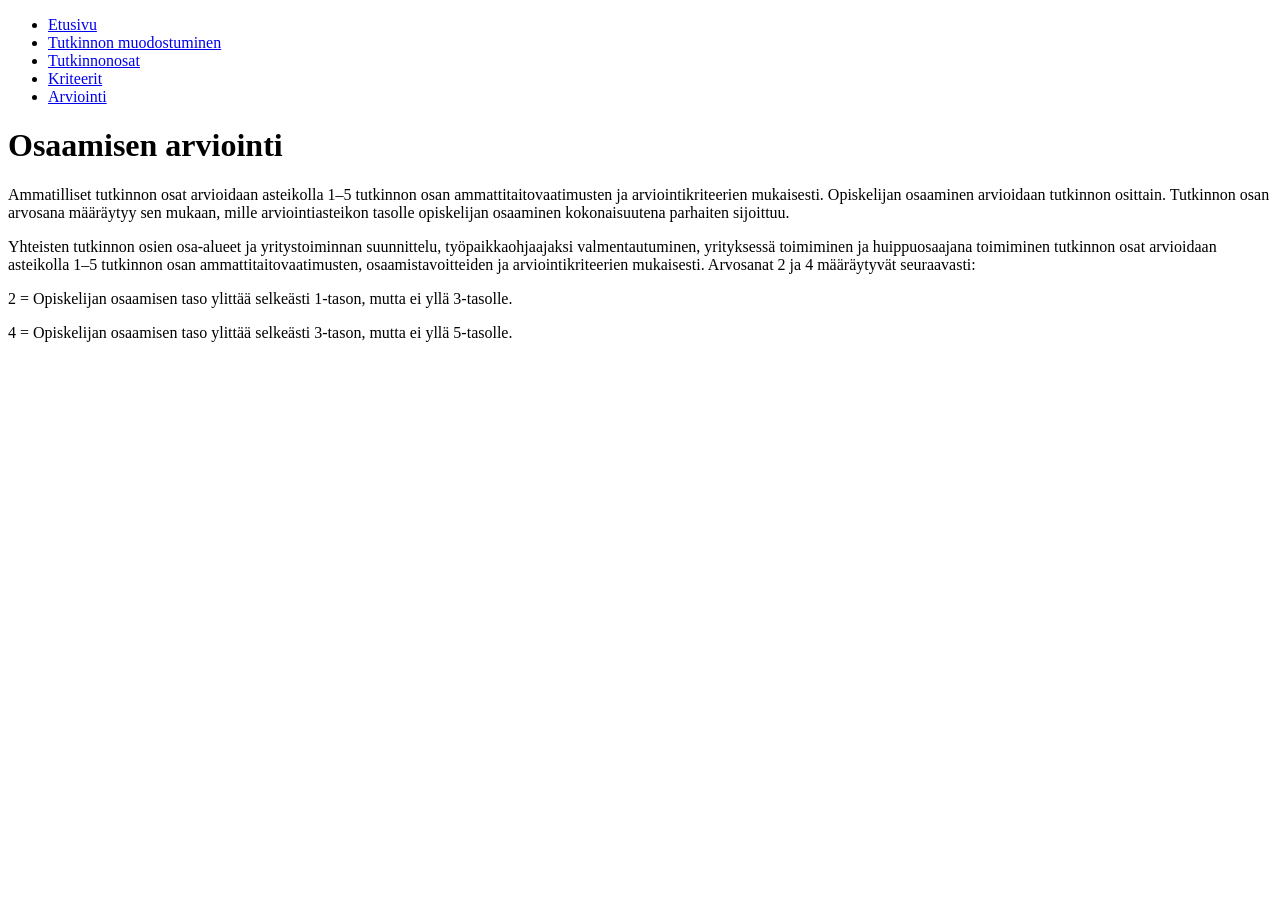
==== arviointi.html @ 98d53264 "Html pohja ja bootstrap index.htmllään" ====
<!DOCTYPE html>
<html lang="fi">
<head>
    <meta charset="UTF-8">
    <meta name="viewport" content="width=device-width, initial-scale=1.0">
    <title>Arviointi</title>
    <link rel="stylesheet" href="style.css">
</head>
<body>

    <header>
        <nav>
            <ul>
                <li><a href="index.html">Etusivu</a></li>
                <li><a href="tutkinnonmuodostuminen.html">Tutkinnon muodostuminen</a></li>
                <li><a href="tutkinnonosat.html">Tutkinnonosat</a></li>
                <li><a href="kriteerit.html">Kriteerit</a></li>
                <li><a href="arviointi.html">Arviointi</a></li>
            </ul>
        </nav>
    </header>

    <main>
        <h1>Osaamisen arviointi</h1>

        <p>Ammatilliset tutkinnon osat arvioidaan asteikolla 1–5 tutkinnon osan ammattitaitovaatimusten ja arviointikriteerien mukaisesti. Opiskelijan osaaminen arvioidaan tutkinnon osittain. Tutkinnon osan arvosana määräytyy sen mukaan, mille arviointiasteikon tasolle opiskelijan osaaminen kokonaisuutena parhaiten sijoittuu.</p>

        <p>Yhteisten tutkinnon osien osa-alueet ja yritystoiminnan suunnittelu, työpaikkaohjaajaksi valmentautuminen, yrityksessä toimiminen ja huippuosaajana toimiminen tutkinnon osat arvioidaan asteikolla 1–5 tutkinnon osan ammattitaitovaatimusten, osaamistavoitteiden ja arviointikriteerien mukaisesti. Arvosanat 2 ja 4 määräytyvät seuraavasti:</p>

        <p>2 = Opiskelijan osaamisen taso ylittää selkeästi 1-tason, mutta ei yllä 3-tasolle.</p>

        <p>4 = Opiskelijan osaamisen taso ylittää selkeästi 3-tason, mutta ei yllä 5-tasolle.</p>
    </main>

</body>
</html>
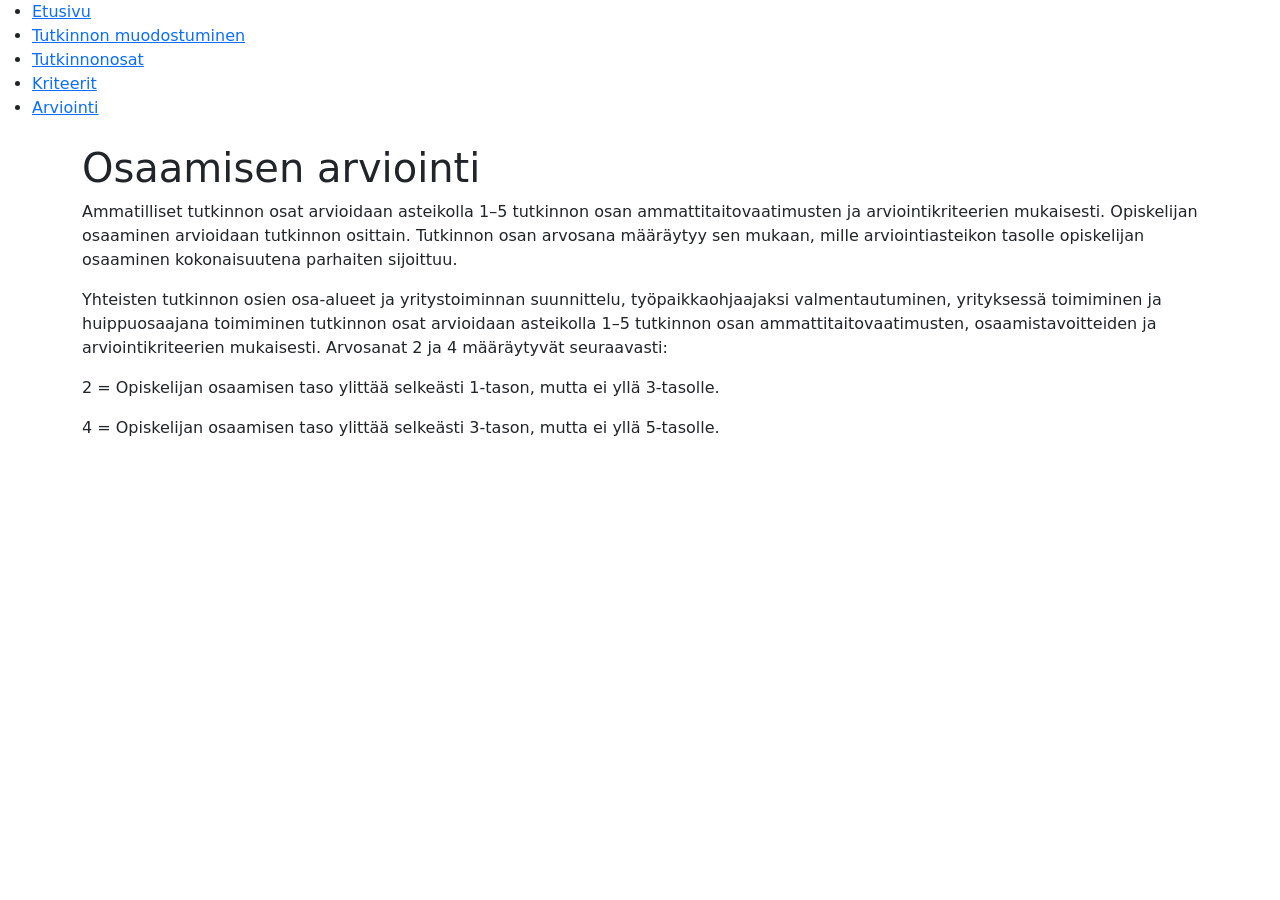
==== commit 2ab20214: "Bootstrap linkitys lopuille sivuille" ====
--- a/arviointi.html
+++ b/arviointi.html
@@ -4,7 +4,7 @@
     <meta charset="UTF-8">
     <meta name="viewport" content="width=device-width, initial-scale=1.0">
     <title>Arviointi</title>
-    <link rel="stylesheet" href="style.css">
+    <link href="https://cdn.jsdelivr.net/npm/bootstrap@5.3.3/dist/css/bootstrap.min.css" rel="stylesheet">
 </head>
 <body>
 
@@ -20,7 +20,7 @@
         </nav>
     </header>
 
-    <main>
+    <main class="container my-4">
         <h1>Osaamisen arviointi</h1>
 
         <p>Ammatilliset tutkinnon osat arvioidaan asteikolla 1–5 tutkinnon osan ammattitaitovaatimusten ja arviointikriteerien mukaisesti. Opiskelijan osaaminen arvioidaan tutkinnon osittain. Tutkinnon osan arvosana määräytyy sen mukaan, mille arviointiasteikon tasolle opiskelijan osaaminen kokonaisuutena parhaiten sijoittuu.</p>
@@ -31,6 +31,6 @@
 
         <p>4 = Opiskelijan osaamisen taso ylittää selkeästi 3-tason, mutta ei yllä 5-tasolle.</p>
     </main>
-
+ <script src="https://cdn.jsdelivr.net/npm/bootstrap@5.3.3/dist/js/bootstrap.bundle.min.js"></script>
 </body>
 </html>
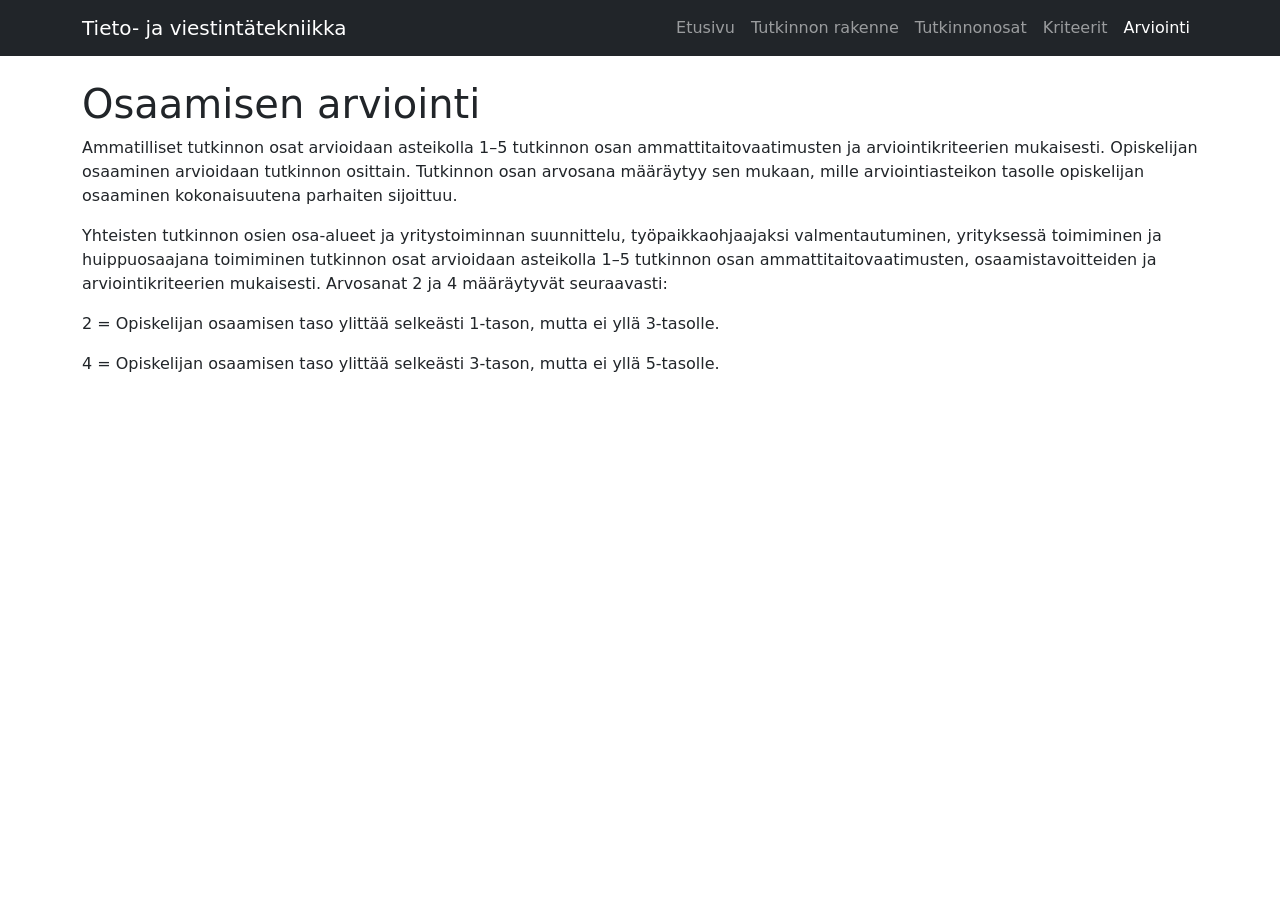
==== commit c7133c40: "Bootstrap valikko" ====
--- a/arviointi.html
+++ b/arviointi.html
@@ -8,17 +8,23 @@
 </head>
 <body>
 
-    <header>
-        <nav>
-            <ul>
-                <li><a href="index.html">Etusivu</a></li>
-                <li><a href="tutkinnonmuodostuminen.html">Tutkinnon muodostuminen</a></li>
-                <li><a href="tutkinnonosat.html">Tutkinnonosat</a></li>
-                <li><a href="kriteerit.html">Kriteerit</a></li>
-                <li><a href="arviointi.html">Arviointi</a></li>
-            </ul>
-        </nav>
-    </header>
+    <nav class="navbar navbar-expand-md bg-dark navbar-dark">
+  <div class="container">
+    <a class="navbar-brand" href="index.html">Tieto- ja viestintätekniikka</a>
+    <button class="navbar-toggler" type="button" data-bs-toggle="collapse" data-bs-target="#navbarSupportedContent" aria-controls="navbarSupportedContent" aria-expanded="false" aria-label="Toggle navigation">
+      <span class="navbar-toggler-icon"></span>
+    </button>
+    <div class="collapse navbar-collapse" id="navbarSupportedContent">
+      <ul class="navbar-nav ms-auto">
+        <li class="nav-item"><a class="nav-link" href="index.html">Etusivu</a></li>
+        <li class="nav-item"><a class="nav-link" href="tutkinnonmuodostuminen.html">Tutkinnon rakenne</a></li>
+        <li class="nav-item"><a class="nav-link" href="tutkinnonosat.html">Tutkinnonosat</a></li>
+        <li class="nav-item"><a class="nav-link" href="kriteerit.html">Kriteerit</a></li>
+        <li class="nav-item"><a class="nav-link active" aria-current="page" href="arviointi.html">Arviointi</a></li>
+      </ul>
+    </div>
+  </div>
+</nav>
 
     <main class="container my-4">
         <h1>Osaamisen arviointi</h1>
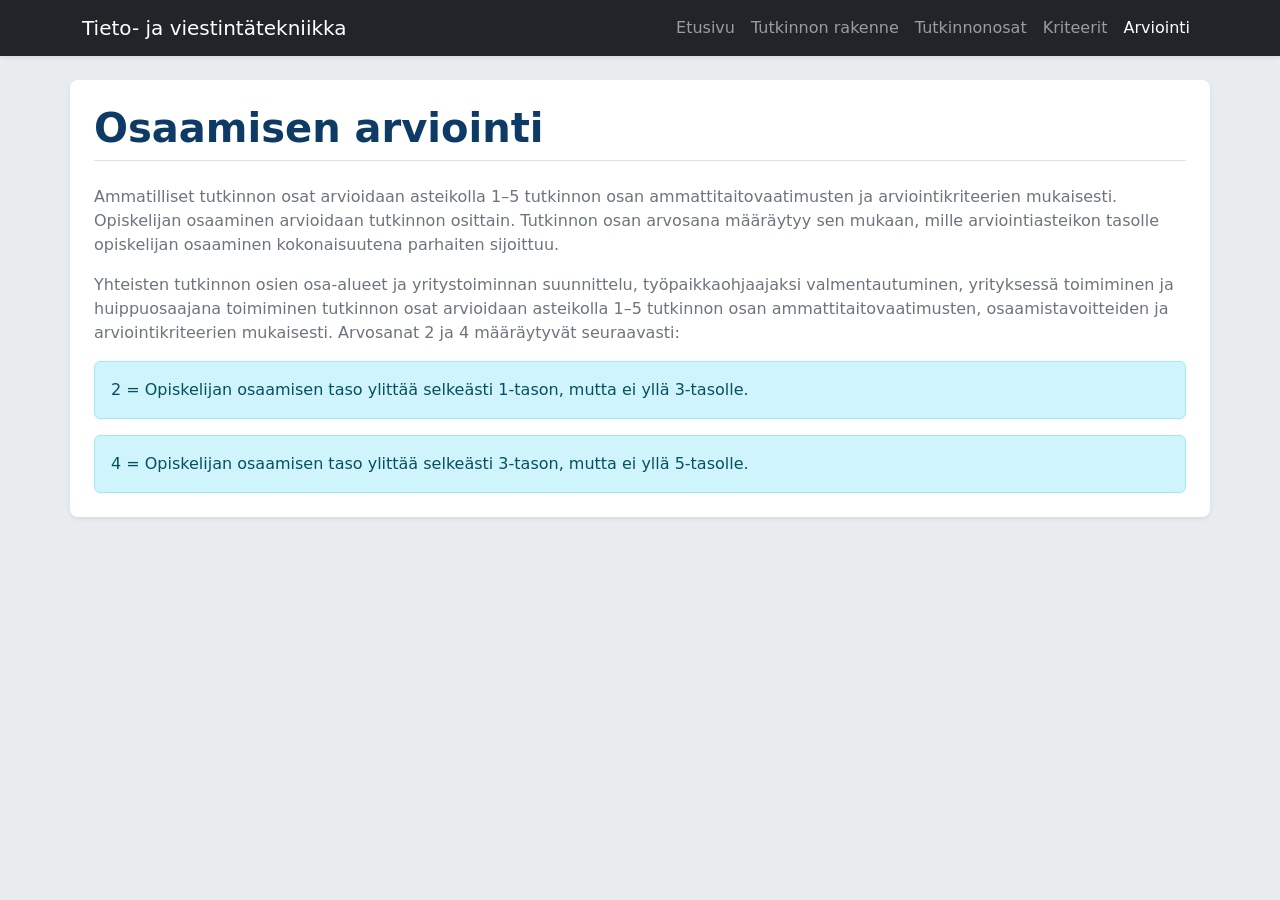
==== commit 2ff7c06a: "Ulkoasu" ====
--- a/arviointi.html
+++ b/arviointi.html
@@ -5,10 +5,11 @@
     <meta name="viewport" content="width=device-width, initial-scale=1.0">
     <title>Arviointi</title>
     <link href="https://cdn.jsdelivr.net/npm/bootstrap@5.3.3/dist/css/bootstrap.min.css" rel="stylesheet">
+    <link rel="stylesheet" href="style.css">
 </head>
-<body>
+<body class="bg-body-secondary">
 
-    <nav class="navbar navbar-expand-md bg-dark navbar-dark">
+    <nav class="navbar navbar-expand-md bg-dark navbar-dark shadow-sm sticky-top">
   <div class="container">
     <a class="navbar-brand" href="index.html">Tieto- ja viestintätekniikka</a>
     <button class="navbar-toggler" type="button" data-bs-toggle="collapse" data-bs-target="#navbarSupportedContent" aria-controls="navbarSupportedContent" aria-expanded="false" aria-label="Toggle navigation">
@@ -26,17 +27,18 @@
   </div>
 </nav>
 
-    <main class="container my-4">
-        <h1>Osaamisen arviointi</h1>
+    <main class="container my-4 p-4 bg-white rounded-3 shadow-sm">
+        <h1 class="display-6 fw-bold border-bottom pb-2 mb-4">Osaamisen arviointi</h1>
 
-        <p>Ammatilliset tutkinnon osat arvioidaan asteikolla 1–5 tutkinnon osan ammattitaitovaatimusten ja arviointikriteerien mukaisesti. Opiskelijan osaaminen arvioidaan tutkinnon osittain. Tutkinnon osan arvosana määräytyy sen mukaan, mille arviointiasteikon tasolle opiskelijan osaaminen kokonaisuutena parhaiten sijoittuu.</p>
+        <p class="text-secondary">Ammatilliset tutkinnon osat arvioidaan asteikolla 1–5 tutkinnon osan ammattitaitovaatimusten ja arviointikriteerien mukaisesti. Opiskelijan osaaminen arvioidaan tutkinnon osittain. Tutkinnon osan arvosana määräytyy sen mukaan, mille arviointiasteikon tasolle opiskelijan osaaminen kokonaisuutena parhaiten sijoittuu.</p>
 
-        <p>Yhteisten tutkinnon osien osa-alueet ja yritystoiminnan suunnittelu, työpaikkaohjaajaksi valmentautuminen, yrityksessä toimiminen ja huippuosaajana toimiminen tutkinnon osat arvioidaan asteikolla 1–5 tutkinnon osan ammattitaitovaatimusten, osaamistavoitteiden ja arviointikriteerien mukaisesti. Arvosanat 2 ja 4 määräytyvät seuraavasti:</p>
+        <p class="text-secondary">Yhteisten tutkinnon osien osa-alueet ja yritystoiminnan suunnittelu, työpaikkaohjaajaksi valmentautuminen, yrityksessä toimiminen ja huippuosaajana toimiminen tutkinnon osat arvioidaan asteikolla 1–5 tutkinnon osan ammattitaitovaatimusten, osaamistavoitteiden ja arviointikriteerien mukaisesti. Arvosanat 2 ja 4 määräytyvät seuraavasti:</p>
 
-        <p>2 = Opiskelijan osaamisen taso ylittää selkeästi 1-tason, mutta ei yllä 3-tasolle.</p>
+        <p class="alert alert-info">2 = Opiskelijan osaamisen taso ylittää selkeästi 1-tason, mutta ei yllä 3-tasolle.</p>
 
-        <p>4 = Opiskelijan osaamisen taso ylittää selkeästi 3-tason, mutta ei yllä 5-tasolle.</p>
+        <p class="alert alert-info mb-0">4 = Opiskelijan osaamisen taso ylittää selkeästi 3-tason, mutta ei yllä 5-tasolle.</p>
     </main>
- <script src="https://cdn.jsdelivr.net/npm/bootstrap@5.3.3/dist/js/bootstrap.bundle.min.js"></script>
+
+    <script src="https://cdn.jsdelivr.net/npm/bootstrap@5.3.3/dist/js/bootstrap.bundle.min.js"></script>
 </body>
 </html>
--- a/style.css
+++ b/style.css
@@ -0,0 +1,11 @@
+html {
+    overflow-y: scroll;
+}
+
+body {
+    background-color: #e9ecef;
+}
+
+h1, h2, h3 {
+    color: #0d3b66;
+}
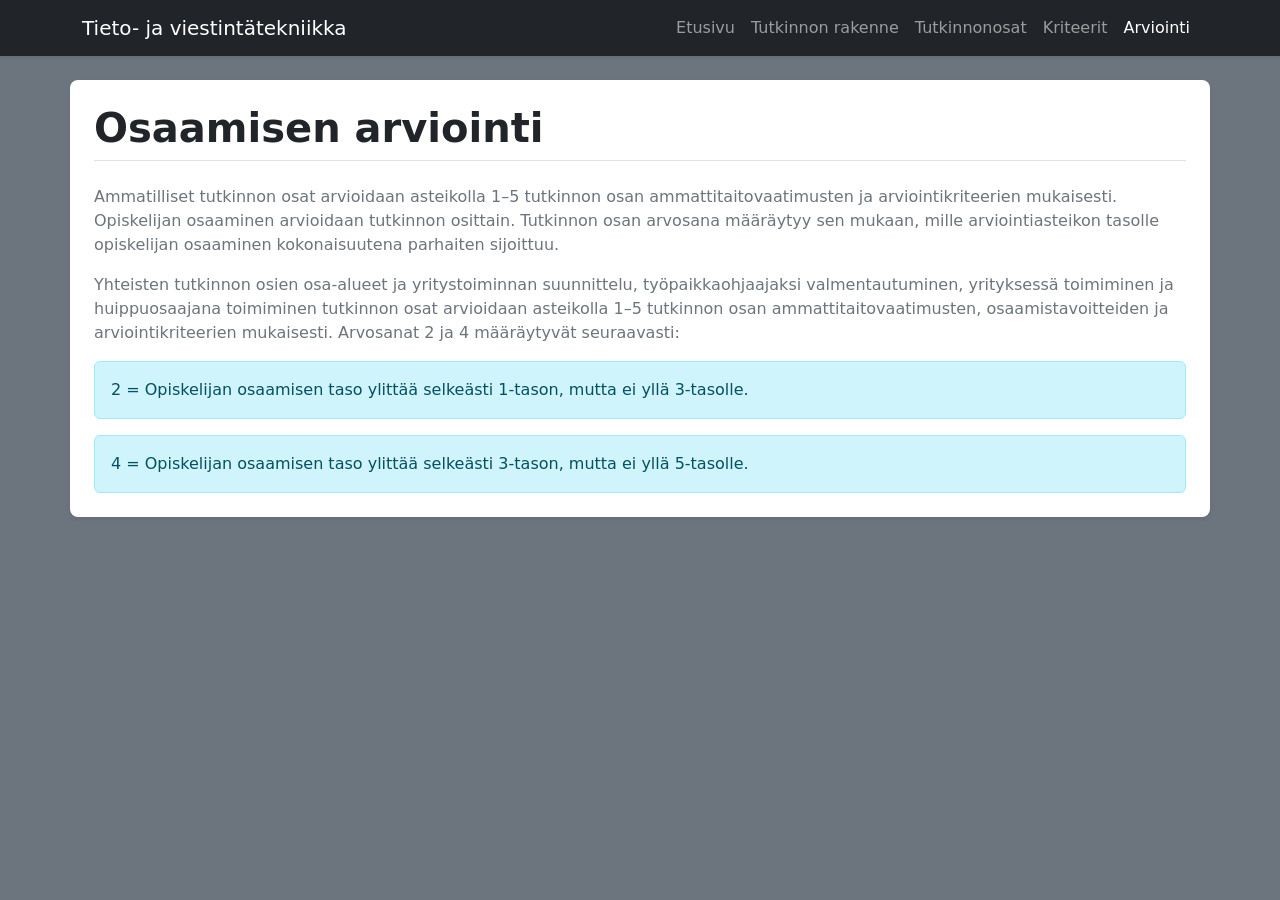
==== commit 0a259e45: "Ulkoasun viimeistely" ====
--- a/arviointi.html
+++ b/arviointi.html
@@ -7,27 +7,27 @@
     <link href="https://cdn.jsdelivr.net/npm/bootstrap@5.3.3/dist/css/bootstrap.min.css" rel="stylesheet">
     <link rel="stylesheet" href="style.css">
 </head>
-<body class="bg-body-secondary">
+<body class="bg-secondary">
 
     <nav class="navbar navbar-expand-md bg-dark navbar-dark shadow-sm sticky-top">
-  <div class="container">
-    <a class="navbar-brand" href="index.html">Tieto- ja viestintätekniikka</a>
-    <button class="navbar-toggler" type="button" data-bs-toggle="collapse" data-bs-target="#navbarSupportedContent" aria-controls="navbarSupportedContent" aria-expanded="false" aria-label="Toggle navigation">
-      <span class="navbar-toggler-icon"></span>
-    </button>
-    <div class="collapse navbar-collapse" id="navbarSupportedContent">
-      <ul class="navbar-nav ms-auto">
-        <li class="nav-item"><a class="nav-link" href="index.html">Etusivu</a></li>
-        <li class="nav-item"><a class="nav-link" href="tutkinnonmuodostuminen.html">Tutkinnon rakenne</a></li>
-        <li class="nav-item"><a class="nav-link" href="tutkinnonosat.html">Tutkinnonosat</a></li>
-        <li class="nav-item"><a class="nav-link" href="kriteerit.html">Kriteerit</a></li>
-        <li class="nav-item"><a class="nav-link active" aria-current="page" href="arviointi.html">Arviointi</a></li>
-      </ul>
-    </div>
-  </div>
-</nav>
+        <div class="container">
+            <a class="navbar-brand" href="index.html">Tieto- ja viestintätekniikka</a>
+            <button class="navbar-toggler" type="button" data-bs-toggle="collapse" data-bs-target="#navbarSupportedContent" aria-controls="navbarSupportedContent" aria-expanded="false" aria-label="Toggle navigation">
+                <span class="navbar-toggler-icon"></span>
+            </button>
+            <div class="collapse navbar-collapse" id="navbarSupportedContent">
+                <ul class="navbar-nav ms-auto">
+                    <li class="nav-item"><a class="nav-link" href="index.html">Etusivu</a></li>
+                    <li class="nav-item"><a class="nav-link" href="tutkinnonmuodostuminen.html">Tutkinnon rakenne</a></li>
+                    <li class="nav-item"><a class="nav-link" href="tutkinnonosat.html">Tutkinnonosat</a></li>
+                    <li class="nav-item"><a class="nav-link" href="kriteerit.html">Kriteerit</a></li>
+                    <li class="nav-item"><a class="nav-link active" aria-current="page" href="arviointi.html">Arviointi</a></li>
+                </ul>
+            </div>
+        </div>
+    </nav>
 
-    <main class="container my-4 p-4 bg-white rounded-3 shadow-sm">
+    <main class="container w-auto mx-3 mx-md-auto my-4 p-3 p-md-4 bg-white rounded-3 shadow-sm">
         <h1 class="display-6 fw-bold border-bottom pb-2 mb-4">Osaamisen arviointi</h1>
 
         <p class="text-secondary">Ammatilliset tutkinnon osat arvioidaan asteikolla 1–5 tutkinnon osan ammattitaitovaatimusten ja arviointikriteerien mukaisesti. Opiskelijan osaaminen arvioidaan tutkinnon osittain. Tutkinnon osan arvosana määräytyy sen mukaan, mille arviointiasteikon tasolle opiskelijan osaaminen kokonaisuutena parhaiten sijoittuu.</p>
--- a/style.css
+++ b/style.css
@@ -1,11 +1,3 @@
 html {
     overflow-y: scroll;
-}
-
-body {
-    background-color: #e9ecef;
-}
-
-h1, h2, h3 {
-    color: #0d3b66;
 }
